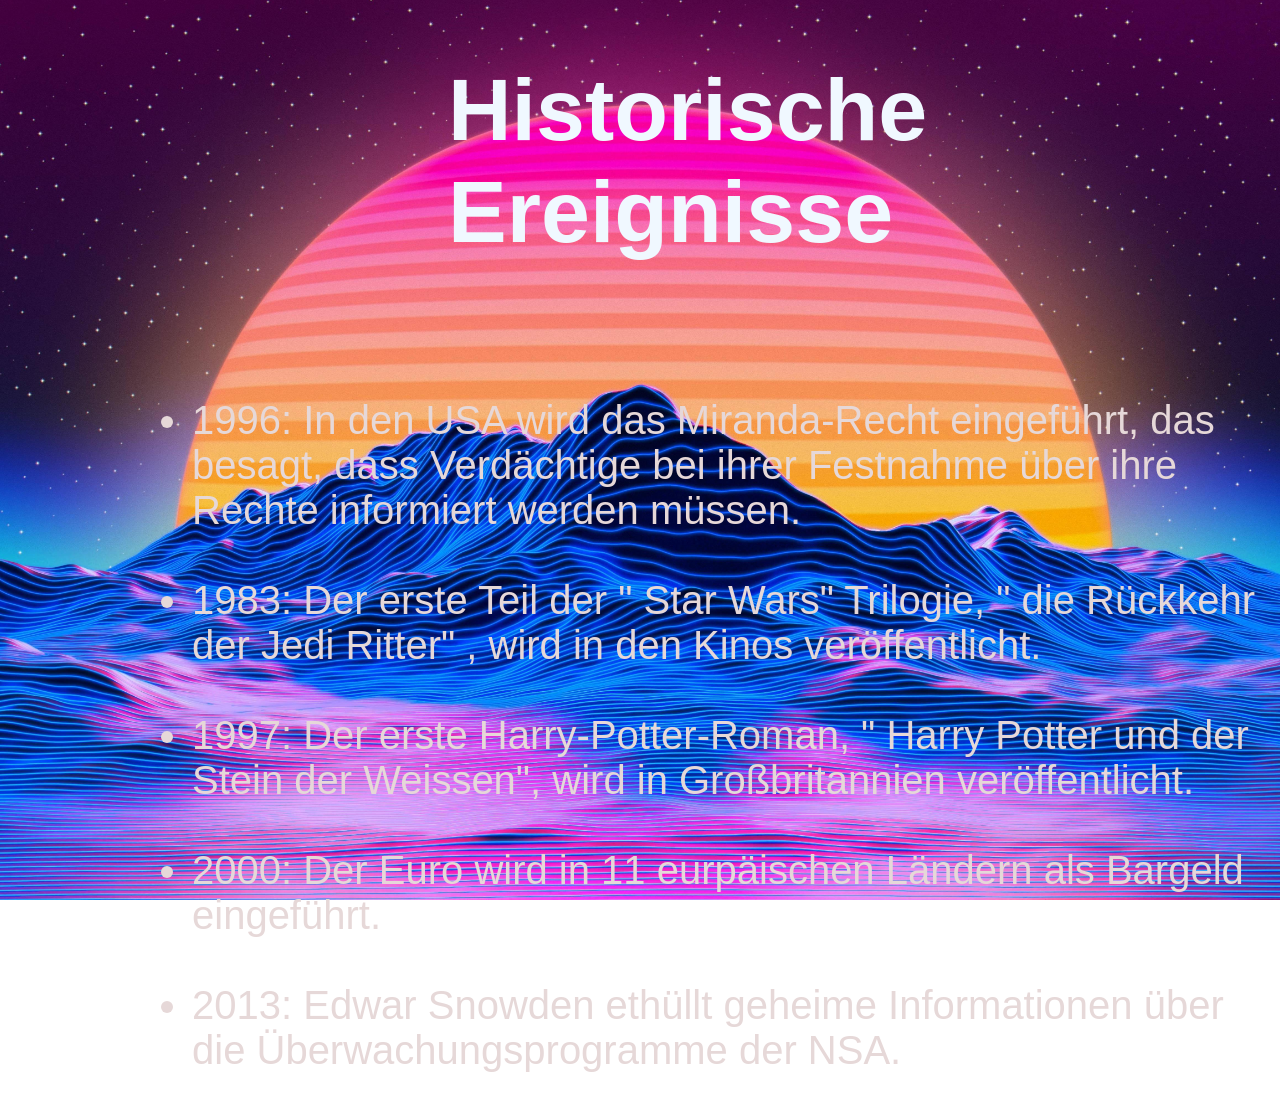
==== html_kalender/historische_Ereignisse.html @ 9cc5e574 "checkpoint 2" ====
<!DOCTYPE html>
<html>

<head>
    <title>
        Historische Ereignisse
    </title>
    <link rel="stylesheet" href="historischer_text.css" />
</head>

<body>
    <h1 class="historische_ereignisse">Historische Ereignisse</h1>
    <br>
    <br>
    <ul>
        <li>
            1996: In den USA wird das Miranda-Recht eingeführt, das besagt, dass
            Verdächtige bei ihrer Festnahme über ihre Rechte informiert werden
            müssen.
        </li>
        <br>
        <li>
            1983: Der erste Teil der " Star Wars" Trilogie, " die Rückkehr der Jedi
            Ritter" , wird in den Kinos veröffentlicht.
        </li>
        <br>
        <li>
            1997: Der erste Harry-Potter-Roman, " Harry Potter und der Stein der
            Weissen", wird in Großbritannien veröffentlicht.
        </li>
        <br>
        <li>
            2000: Der Euro wird in 11 eurpäischen Ländern als Bargeld eingeführt.
        </li>
        <br>
        <li>
            2013: Edwar Snowden ethüllt geheime Informationen über die
            Überwachungsprogramme der NSA.
        </li>
    </ul>
</body>

</html>
---- html_kalender/historischer_text.css ----
html,
body {
  /*Definiert das Gesamtbild*/
  font-family: Arial, sans-serif, geneva;
  background-image: url("/html_kalender/background1.jpg");
  background-size: cover;
  background-repeat: no-repeat;
  background-position: center;
  background-attachment: fixed;
  margin: 0;
  min-height: 10h;
}
h1 {
  padding-left: 35%;
  font-size: 550%;
  color: aliceblue;
}
ul {
  padding-left: 15%;
  font-size: 250%;
  color: rgb(230, 216, 216);
}
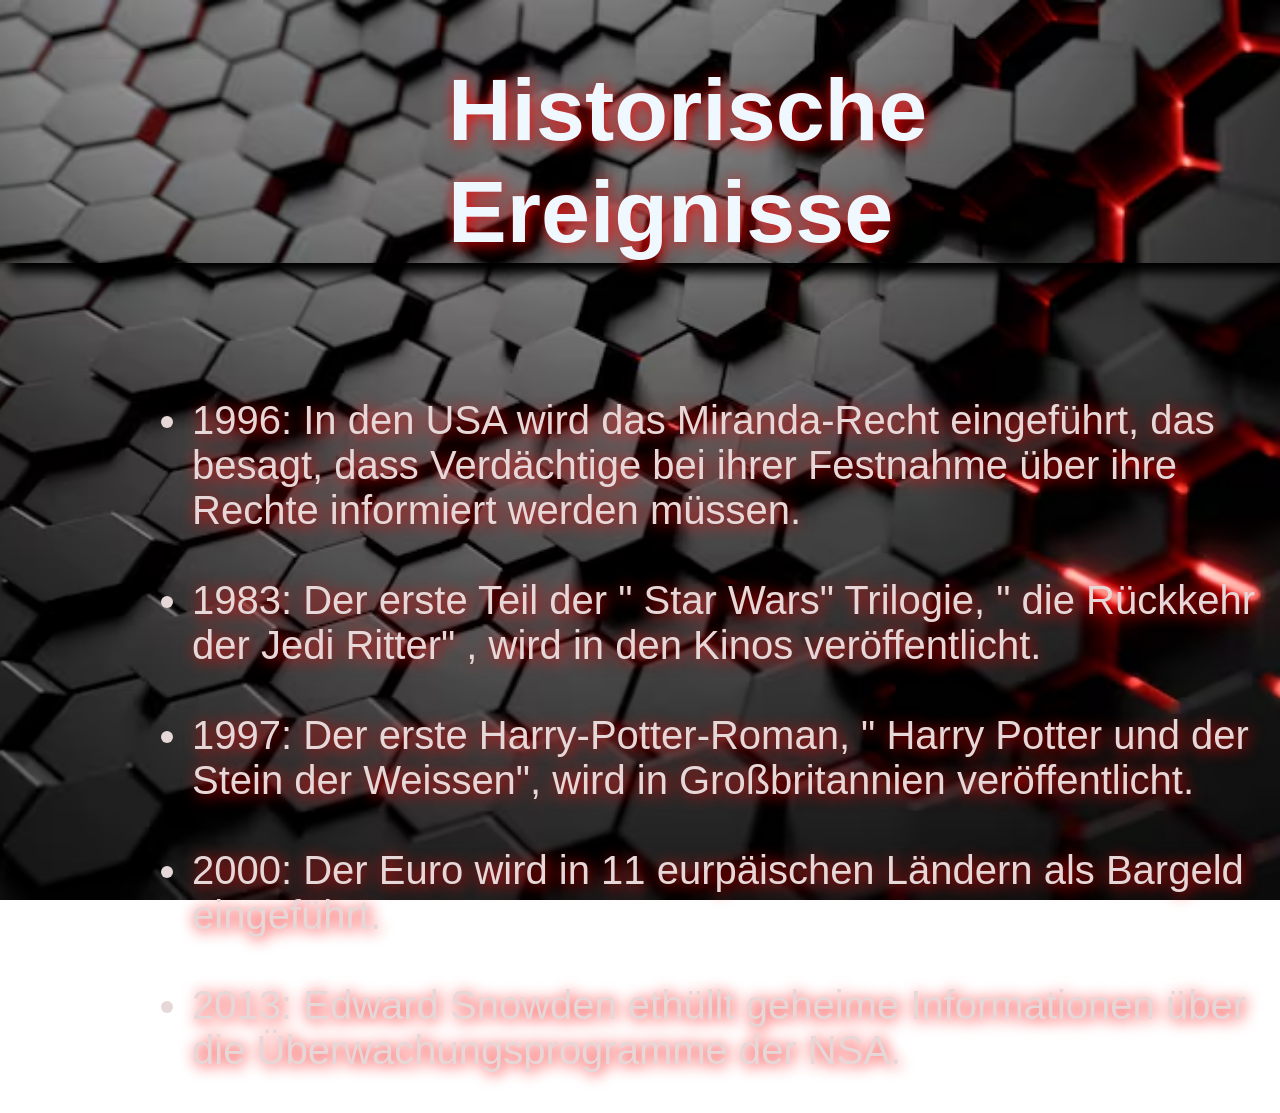
==== commit 5a2ff3a8: "Kalender_Tabelle fertig." ====
--- a/html_kalender/historische_Ereignisse.html
+++ b/html_kalender/historische_Ereignisse.html
@@ -34,7 +34,7 @@
         </li>
         <br>
         <li>
-            2013: Edwar Snowden ethüllt geheime Informationen über die
+            2013: Edward Snowden ethüllt geheime Informationen über die
             Überwachungsprogramme der NSA.
         </li>
     </ul>
--- a/html_kalender/historischer_text.css
+++ b/html_kalender/historischer_text.css
@@ -2,7 +2,7 @@
 body {
   /*Definiert das Gesamtbild*/
   font-family: Arial, sans-serif, geneva;
-  background-image: url("/html_kalender/background1.jpg");
+  background-image: url("assets/images/background.avif");
   background-size: cover;
   background-repeat: no-repeat;
   background-position: center;
@@ -14,9 +14,12 @@
   padding-left: 35%;
   font-size: 550%;
   color: aliceblue;
+  text-shadow: 2px 2px 15px #f80505;
+  box-shadow: 10px 10px 10px rgba(0, 0, 0, 1.8);
 }
 ul {
   padding-left: 15%;
   font-size: 250%;
   color: rgb(230, 216, 216);
+  text-shadow: 2px 2px 15px #f80505;
 }
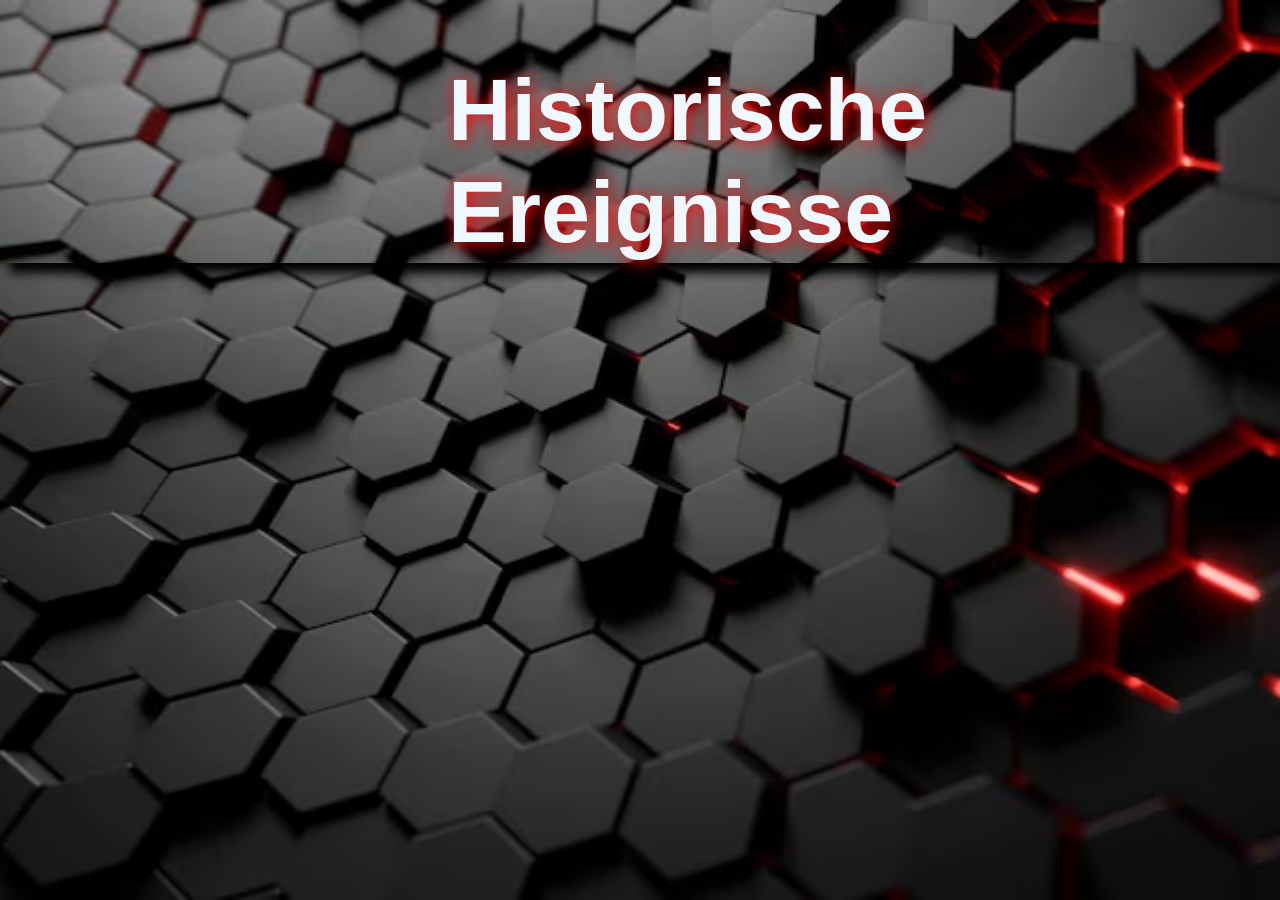
==== commit 42cc2f40: "historischer Text_ wikipedia_API" ====
--- a/html_kalender/historische_Ereignisse.html
+++ b/html_kalender/historische_Ereignisse.html
@@ -12,32 +12,10 @@
     <h1 class="historische_ereignisse">Historische Ereignisse</h1>
     <br>
     <br>
-    <ul>
-        <li>
-            1996: In den USA wird das Miranda-Recht eingeführt, das besagt, dass
-            Verdächtige bei ihrer Festnahme über ihre Rechte informiert werden
-            müssen.
-        </li>
-        <br>
-        <li>
-            1983: Der erste Teil der " Star Wars" Trilogie, " die Rückkehr der Jedi
-            Ritter" , wird in den Kinos veröffentlicht.
-        </li>
-        <br>
-        <li>
-            1997: Der erste Harry-Potter-Roman, " Harry Potter und der Stein der
-            Weissen", wird in Großbritannien veröffentlicht.
-        </li>
-        <br>
-        <li>
-            2000: Der Euro wird in 11 eurpäischen Ländern als Bargeld eingeführt.
-        </li>
-        <br>
-        <li>
-            2013: Edward Snowden ethüllt geheime Informationen über die
-            Überwachungsprogramme der NSA.
-        </li>
+    <ul id="ereignis">
+
     </ul>
+    <script src="ereignisse.js"></script>
 </body>
 
 </html>
--- a/html_kalender/historischer_text.css
+++ b/html_kalender/historischer_text.css
@@ -18,8 +18,16 @@
   box-shadow: 10px 10px 10px rgba(0, 0, 0, 1.8);
 }
 ul {
-  padding-left: 15%;
+  padding-left: 5%;
   font-size: 250%;
   color: rgb(230, 216, 216);
   text-shadow: 2px 2px 15px #f80505;
+  margin-bottom: 29px;
 }
+#ereignis li {
+  padding-left: 5%;
+  font-size: 125%;
+  color: rgb(230, 216, 216);
+  text-shadow: 2px 2px 15px #f80505;
+  margin-bottom: 30px;
+}
